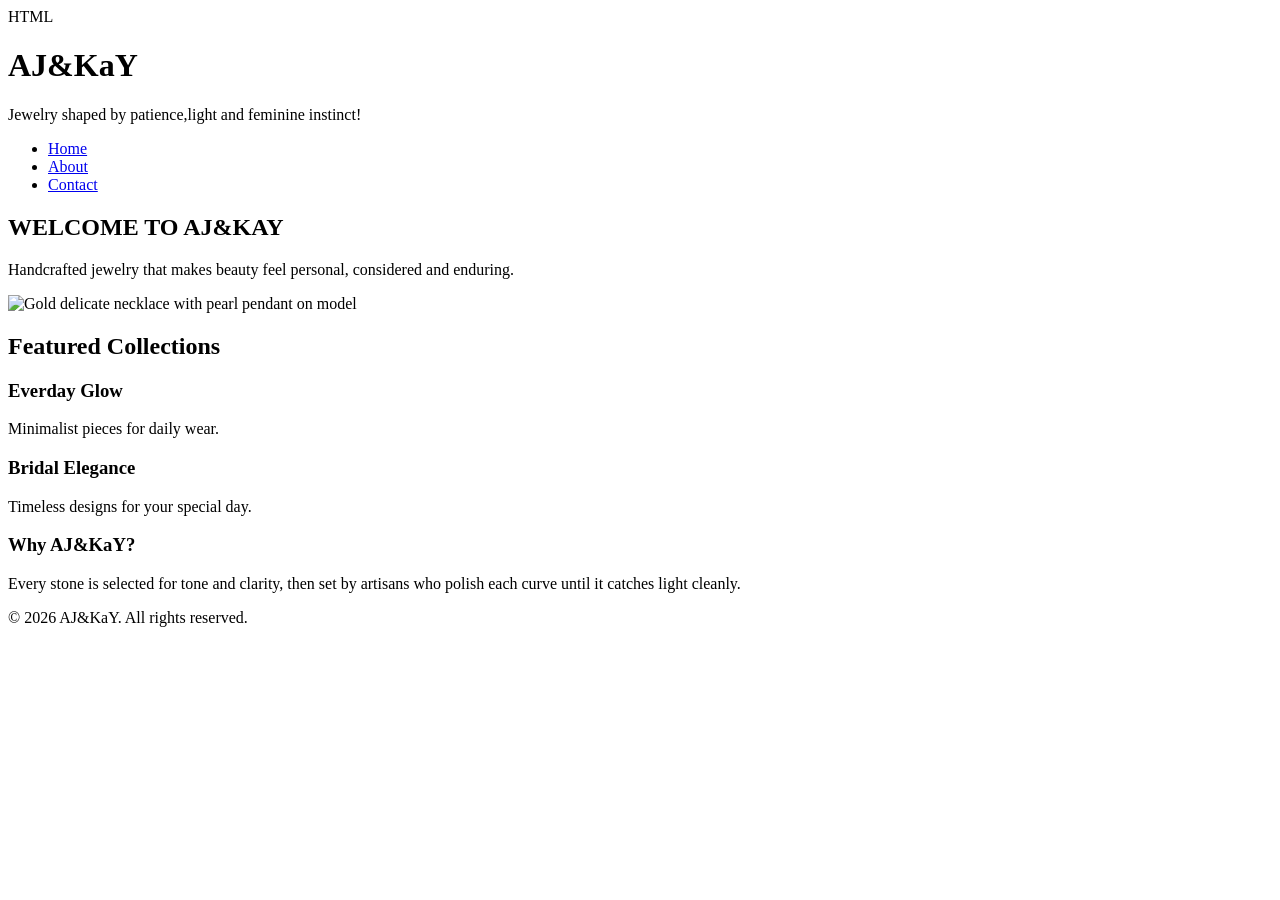
==== index.html @ 5f98e946 "Add initial HTML structure for AJ&KaY website" ====
HTML
<!DOCTYPE html>
<html lang="en">
  <head>
    <meta charset="UTF-8">
    <meta name="viewport" content="width=device-width, initial-scale=1.0">
    <title>AJ&KaY</title>
  </head>
  <body>
    <header>
      <h1>AJ&KaY</h1>
      <p>Jewelry shaped by patience,light and feminine instinct!</p>
    </header>

    <nav>
      <ul>
        <li><a href="index.html">Home</a></li>
        <li><a href="about.html">About</a></li>
        <li><a href="contact.html">Contact</a></li>
      </ul>
    </nav>

    <main>
      <section>
        <h2>WELCOME TO AJ&KAY</h2>
        <p>Handcrafted jewelry that makes beauty feel personal, considered and enduring.</p>
        <img src="images/necklace.jpg" alt="Gold delicate necklace with pearl pendant on model">
      </section>

      <section>
        <h2>Featured Collections</h2>
        <article>
          <h3>Everday Glow</h3>
          <p>Minimalist pieces for daily wear.</p>
        </article>
        <article>
          <h3>Bridal Elegance</h3>
          <p>Timeless designs for your special day.</p>
        </article>
      </section>

      <aside>
        <h3>Why AJ&KaY?</h3>
        <p>Every stone is selected for tone and clarity, then set by artisans who polish each curve until it catches light cleanly.</p>
      </aside>
    </main>

    <footer>
      <p>&copy; 2026 AJ&KaY. All rights reserved.</p>
    </footer>
  </body>
</html>
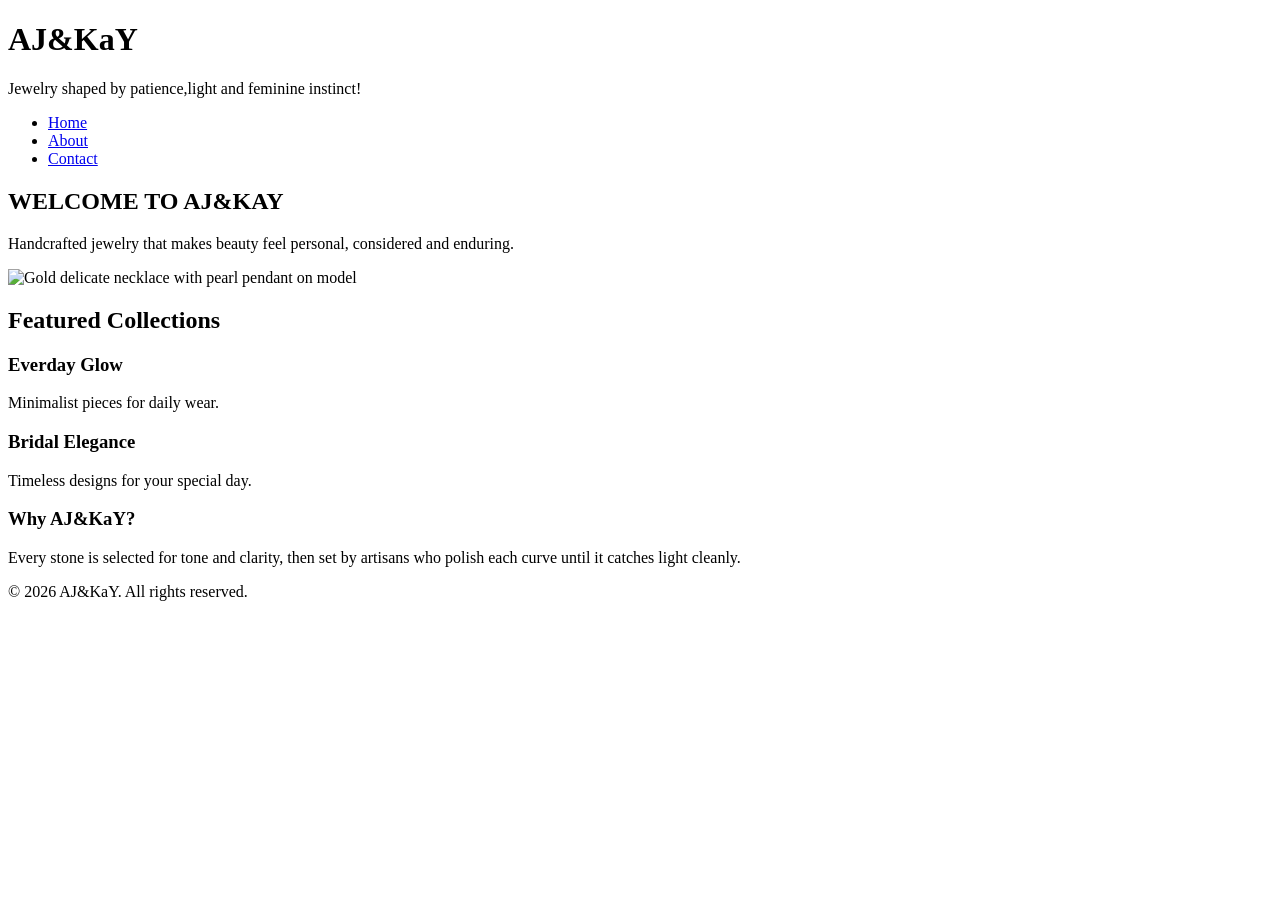
==== commit e69be636: "Update index.html" ====
--- a/index.html
+++ b/index.html
@@ -1,4 +1,3 @@
-HTML
 <!DOCTYPE html>
 <html lang="en">
   <head>
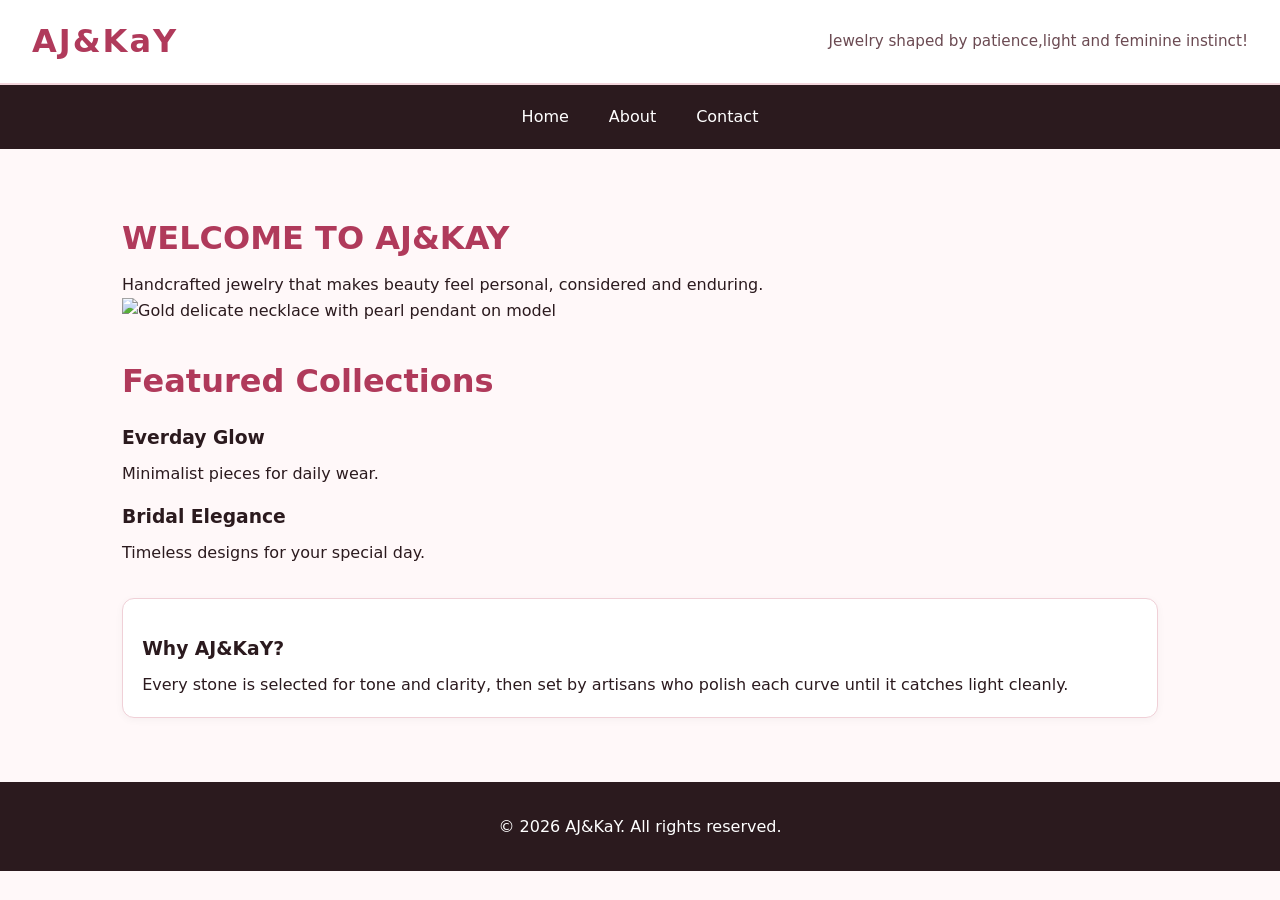
==== commit f8c72cd2: "Add link to external stylesheet in index.html" ====
--- a/index.html
+++ b/index.html
@@ -3,6 +3,7 @@
   <head>
     <meta charset="UTF-8">
     <meta name="viewport" content="width=device-width, initial-scale=1.0">
+    <link rel="stylesheet" href="style.css">
     <title>AJ&KaY</title>
   </head>
   <body>
--- a/style.css
+++ b/style.css
@@ -0,0 +1,111 @@
+/* AJ&KaY - Mobile First Responsive */
+:root{
+  --pink:#b03a5b;
+  --light:#fff8f9;
+  --dark:#2b1a1e;
+  --gold:#d4a574;
+  --max:1100px;
+}
+*{box-sizing:border-box; margin:0; padding:0}
+html{scroll-behavior:smooth}
+body{
+  font-family: system-ui, -apple-system, Segoe UI, Roboto, sans-serif;
+  line-height:1.6;
+  color:var(--dark);
+  background:var(--light);
+}
+img{max-width:100%; height:auto; display:block}
+a{color:var(--pink)}
+a:focus, button:focus, input:focus, textarea:focus, select:focus{
+  outline:3px solid var(--gold);
+  outline-offset:3px;
+}
+
+/* Header & Nav - Mobile first */
+header{
+  background:white;
+  padding:1rem;
+  border-bottom:2px solid #f3d6dc;
+  text-align:center;
+}
+header h1{color:var(--pink); letter-spacing:2px}
+header p{color:#6b4a52; font-size:.95rem}
+nav{
+  background:var(--dark);
+  padding:.5rem 1rem;
+}
+nav ul{
+  list-style:none;
+  display:flex;
+  flex-direction:column;
+  gap:.5rem;
+}
+nav a{
+  display:block;
+  color:white;
+  text-decoration:none;
+  padding:.7rem 1rem;
+  border-radius:6px;
+}
+nav a:hover, nav a:focus{background:var(--pink)}
+
+main{max-width:var(--max); margin:0 auto; padding:1rem}
+section{margin:2rem 0}
+h2{color:var(--pink); margin-bottom:.5rem; font-size:1.6rem}
+h3{margin:1rem 0 .5rem}
+
+/* Flexible layout - Flexbox */
+.collections, .values{
+  display:flex;
+  flex-direction:column;
+  gap:1rem;
+}
+.collections article, .values article, aside, form{
+  background:white;
+  padding:1.2rem;
+  border-radius:12px;
+  border:1px solid #f0d0d7;
+  box-shadow:0 2px 8px rgba(0,0,0,.04);
+}
+
+/* Form */
+form{display:flex; flex-direction:column; gap:.8rem}
+input, textarea, select{
+  width:100%;
+  padding:.8rem;
+  border:1px solid #d9b0b9;
+  border-radius:8px;
+  font-size:1rem;
+}
+button{
+  background:var(--pink);
+  color:white;
+  border:none;
+  padding:.9rem;
+  border-radius:8px;
+  font-weight:700;
+  cursor:pointer;
+}
+button:hover{background:#8c2d48}
+
+footer{
+  text-align:center;
+  padding:2rem 1rem;
+  background:var(--dark);
+  color:white;
+  margin-top:2rem;
+}
+
+/* MEDIA QUERIES - Wider screens */
+@media (min-width:768px){
+  nav ul{flex-direction:row; justify-content:center}
+  .collections, .values{flex-direction:row; flex-wrap:wrap}
+  .collections article, .values article{flex:1 1 280px}
+  main{padding:1.5rem}
+  h2{font-size:2rem}
+}
+
+@media (min-width:1024px){
+  header{display:flex; justify-content:space-between; align-items:center; text-align:left; padding:1rem 2rem}
+  main{padding:2rem}
+}
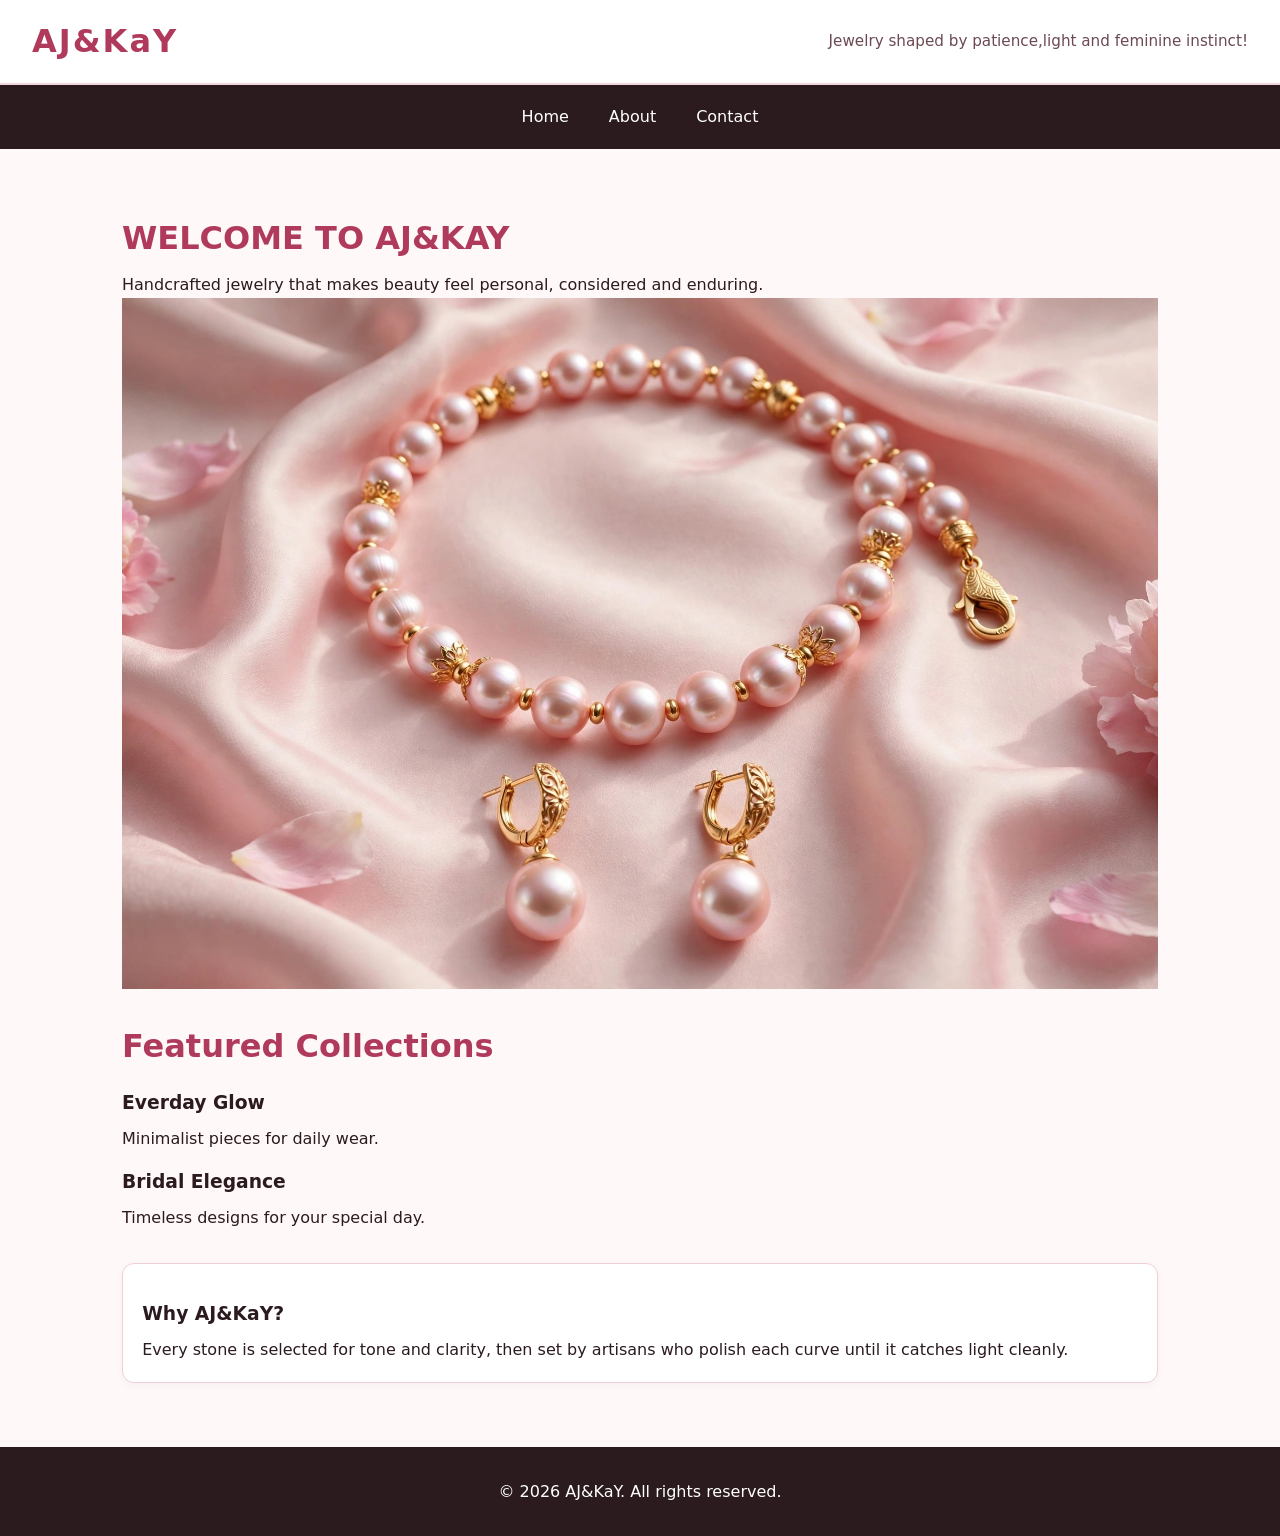
==== commit 7166dca5: "Update image source for necklace in index.html" ====
--- a/index.html
+++ b/index.html
@@ -24,7 +24,7 @@
       <section>
         <h2>WELCOME TO AJ&KAY</h2>
         <p>Handcrafted jewelry that makes beauty feel personal, considered and enduring.</p>
-        <img src="images/necklace.jpg" alt="Gold delicate necklace with pearl pendant on model">
+        <img src="65599612-5bb2-3688-180a-e30460bb042b.jpeg" alt="Gold delicate necklace with pearl pendant on model">
       </section>
 
       <section>
